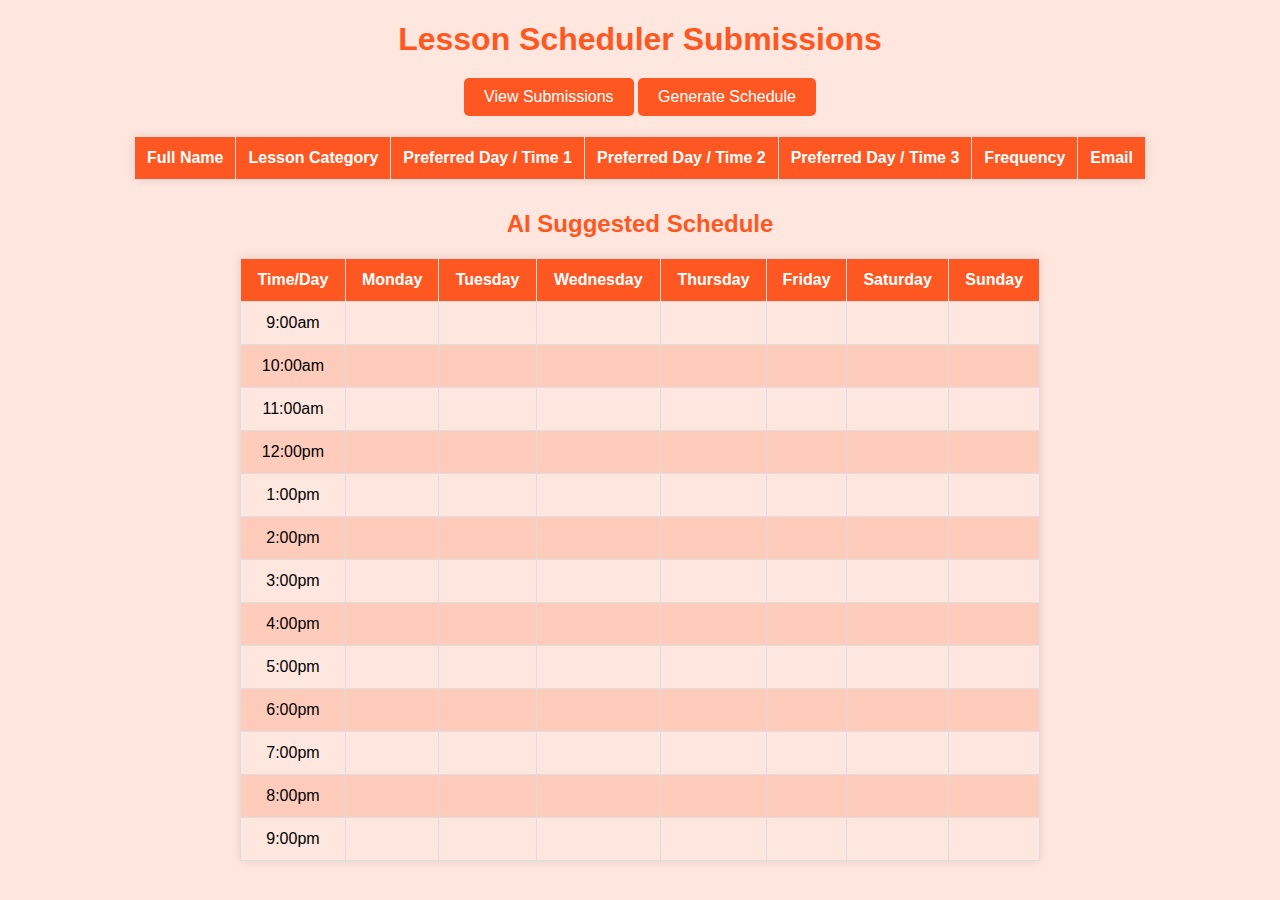
==== index.html @ 8512db7a "Updated style for submission, and suggested schedule. Fixed bugs in index.html, added basic AI sched" ====
<!DOCTYPE html>
<html lang="en">
<head>
    <meta charset="UTF-8">
    <meta name="viewport" content="width=device-width, initial-scale=1.0">
    <title>Lesson Scheduler - View Submissions</title>
    <link rel="stylesheet" href="style.css">
</head>
<body>
    <h1>Lesson Scheduler Submissions</h1>
    <button id="fetchData">View Submissions</button>
    
    <!-- New button to generate schedule -->
    <button id="generateSchedule">Generate Schedule</button>

    <table id="submissionsTable">
        <thead>
            <tr>
                <th>Full Name</th>
                <th>Lesson Category</th>
                <th>Preferred Day / Time 1</th>
                <th>Preferred Day / Time 2</th>
                <th>Preferred Day / Time 3</th>
                <th>Frequency</th>
                <th>Email</th>
            </tr>
        </thead>
        <tbody id="submissionsBody">
            <!-- Data will be inserted here -->
        </tbody>
    </table>

    <!-- New section to display AI suggested schedule -->
    <div id="scheduleDisplay" style="display: block;">
        <h2>AI Suggested Schedule</h2>
        <table id="scheduleTable">
            <thead>
                <tr>
                    <th>Time/Day</th>
                    <th>Monday</th>
                    <th>Tuesday</th>
                    <th>Wednesday</th>
                    <th>Thursday</th>
                    <th>Friday</th>
                    <th>Saturday</th>
                    <th>Sunday</th>
                </tr>
            </thead>
            <tbody>
                <tr><td>9:00am</td><td></td><td></td><td></td><td></td><td></td><td></td><td></td></tr>
                <tr><td>10:00am</td><td></td><td></td><td></td><td></td><td></td><td></td><td></td></tr>
                <tr><td>11:00am</td><td></td><td></td><td></td><td></td><td></td><td></td><td></td></tr>
                <tr><td>12:00pm</td><td></td><td></td><td></td><td></td><td></td><td></td><td></td></tr>
                <tr><td>1:00pm</td><td></td><td></td><td></td><td></td><td></td><td></td><td></td></tr>
                <tr><td>2:00pm</td><td></td><td></td><td></td><td></td><td></td><td></td><td></td></tr>
                <tr><td>3:00pm</td><td></td><td></td><td></td><td></td><td></td><td></td><td></td></tr>
                <tr><td>4:00pm</td><td></td><td></td><td></td><td></td><td></td><td></td><td></td></tr>
                <tr><td>5:00pm</td><td></td><td></td><td></td><td></td><td></td><td></td><td></td></tr>
                <tr><td>6:00pm</td><td></td><td></td><td></td><td></td><td></td><td></td><td></td></tr>
                <tr><td>7:00pm</td><td></td><td></td><td></td><td></td><td></td><td></td><td></td></tr>
                <tr><td>8:00pm</td><td></td><td></td><td></td><td></td><td></td><td></td><td></td></tr>
                <tr><td>9:00pm</td><td></td><td></td><td></td><td></td><td></td><td></td><td></td></tr>
            </tbody>
        </table>
    </div>
    
    <script src="app.js"></script>
</body>
</html>
---- style.css ----
/* General body styling */
body {
    font-family: Arial, sans-serif;
    background-color: #ffe6de;
    margin: 20px;
    text-align: center;
}

/* Header (h1) styling */
h1 {
    color: #ff5722;
    margin-bottom: 20px;
}

/* Header2 (h2) styling */
h2 {
    color: #ff5722;
    margin-bottom: 20px;
}

/* Button styling */
button {
    background-color: #ff5722;
    color: white;
    border: none;
    padding: 10px 20px;
    font-size: 16px;
    cursor: pointer;
    border-radius: 5px;
    margin-bottom: 20px;
    transition: background-color 0.3s ease;
}

button:hover {
    background-color: #fa450e;  /* Slightly darker on hover */
}

/* Table styling */
table {
    margin: 0 auto;
    width: 100%;
    max-width: 800px;
    border-collapse: collapse;
    box-shadow: 0 0 10px rgba(0, 0, 0, 0.1);
    margin-bottom: 30px;
}

/* Styling for both headers and cells */
th, td {
    border: 1px solid #ddd;
    padding: 12px;
    text-align: center;  /* Horizontal centering */
    vertical-align: middle;  /* Vertical centering */
}

/* Header (th) specific styling */
th {
    background-color: #ff5722;
    color: white;
    font-weight: bold;
    vertical-align: middle;  /* Ensure multi-line text is vertically centered */
    white-space: nowrap;  /* Prevent wrapping if possible */
}

/* Alternate row color for better readability */
tr:nth-child(even) {
    background-color: #ffccbc;
}

/* Ensure the table is responsive on smaller screens */
@media (max-width: 600px) {
    table {
        width: 100%;
    }
    th, td {
        font-size: 14px;
        padding: 10px;
    }
}
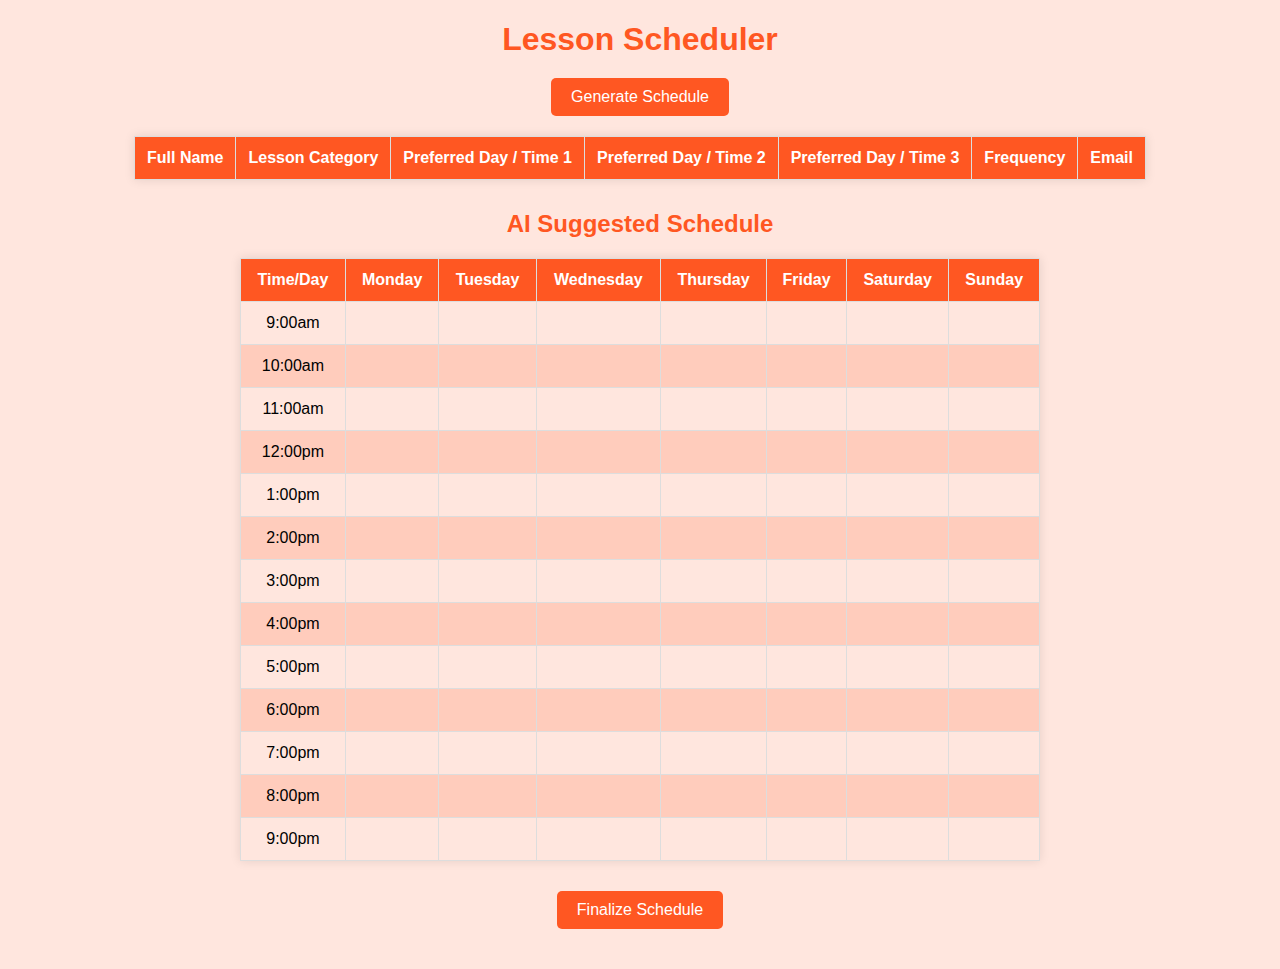
==== commit ed4455d8: "Added finalize schedule button, removed view submissions button, automatically generate submissions " ====
--- a/index.html
+++ b/index.html
@@ -7,10 +7,9 @@
     <link rel="stylesheet" href="style.css">
 </head>
 <body>
-    <h1>Lesson Scheduler Submissions</h1>
-    <button id="fetchData">View Submissions</button>
+    <h1>Lesson Scheduler</h1>
     
-    <!-- New button to generate schedule -->
+    <!-- Button to generate schedule -->
     <button id="generateSchedule">Generate Schedule</button>
 
     <table id="submissionsTable">
@@ -26,7 +25,7 @@
             </tr>
         </thead>
         <tbody id="submissionsBody">
-            <!-- Data will be inserted here -->
+            <!-- Data inserted here -->
         </tbody>
     </table>
 
@@ -62,7 +61,14 @@
                 <tr><td>9:00pm</td><td></td><td></td><td></td><td></td><td></td><td></td><td></td></tr>
             </tbody>
         </table>
+        
+        <!-- Finalize Schedule Button -->
+        <div style="text-align: center; margin-top: 20px;">
+            <button id="finalizeSchedule">Finalize Schedule</button>
+        </div>
     </div>
+
+    
     
     <script src="app.js"></script>
 </body>
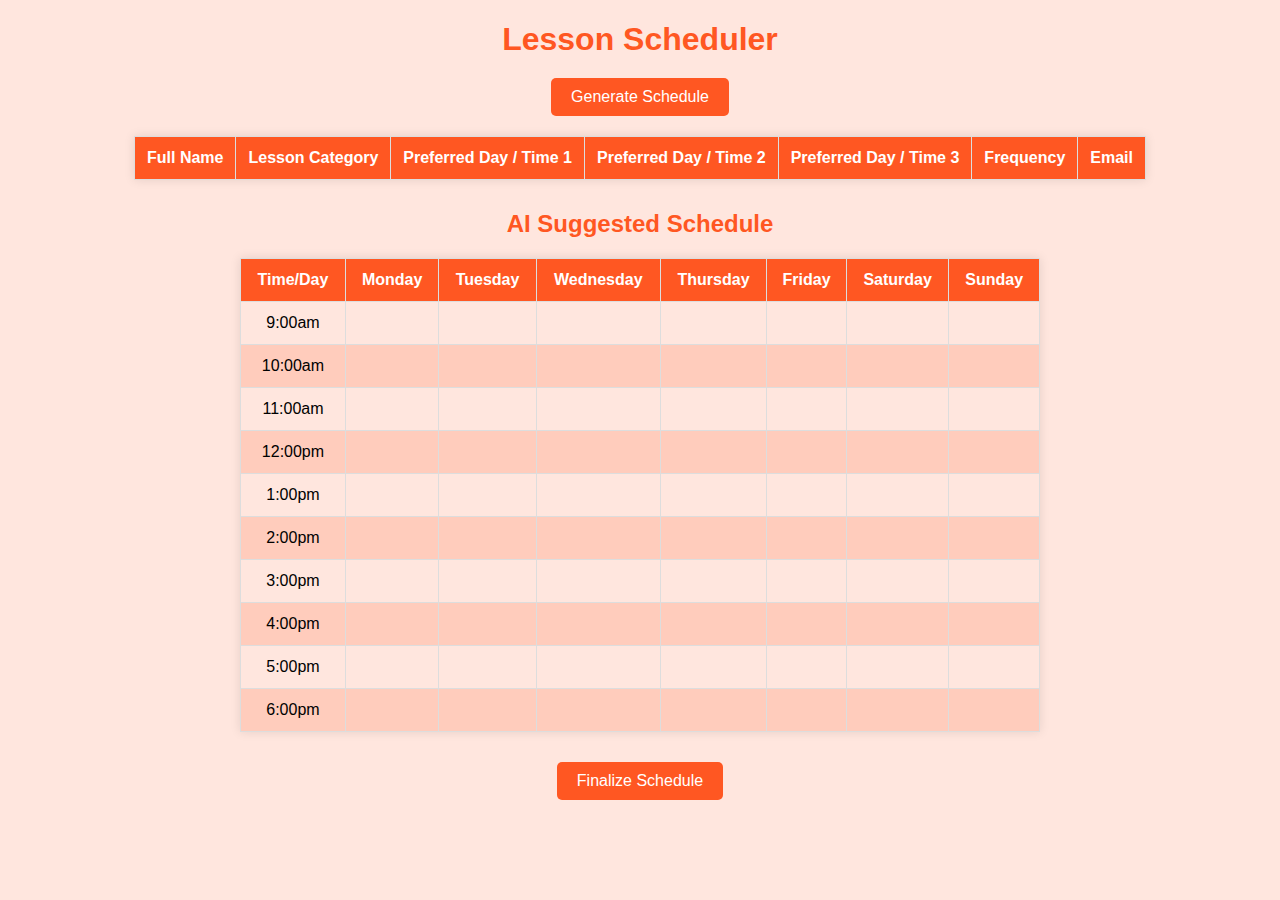
==== commit ae420733: "Updated time range on table to exclude hrs after 6pm" ====
--- a/index.html
+++ b/index.html
@@ -56,9 +56,6 @@
                 <tr><td>4:00pm</td><td></td><td></td><td></td><td></td><td></td><td></td><td></td></tr>
                 <tr><td>5:00pm</td><td></td><td></td><td></td><td></td><td></td><td></td><td></td></tr>
                 <tr><td>6:00pm</td><td></td><td></td><td></td><td></td><td></td><td></td><td></td></tr>
-                <tr><td>7:00pm</td><td></td><td></td><td></td><td></td><td></td><td></td><td></td></tr>
-                <tr><td>8:00pm</td><td></td><td></td><td></td><td></td><td></td><td></td><td></td></tr>
-                <tr><td>9:00pm</td><td></td><td></td><td></td><td></td><td></td><td></td><td></td></tr>
             </tbody>
         </table>
         
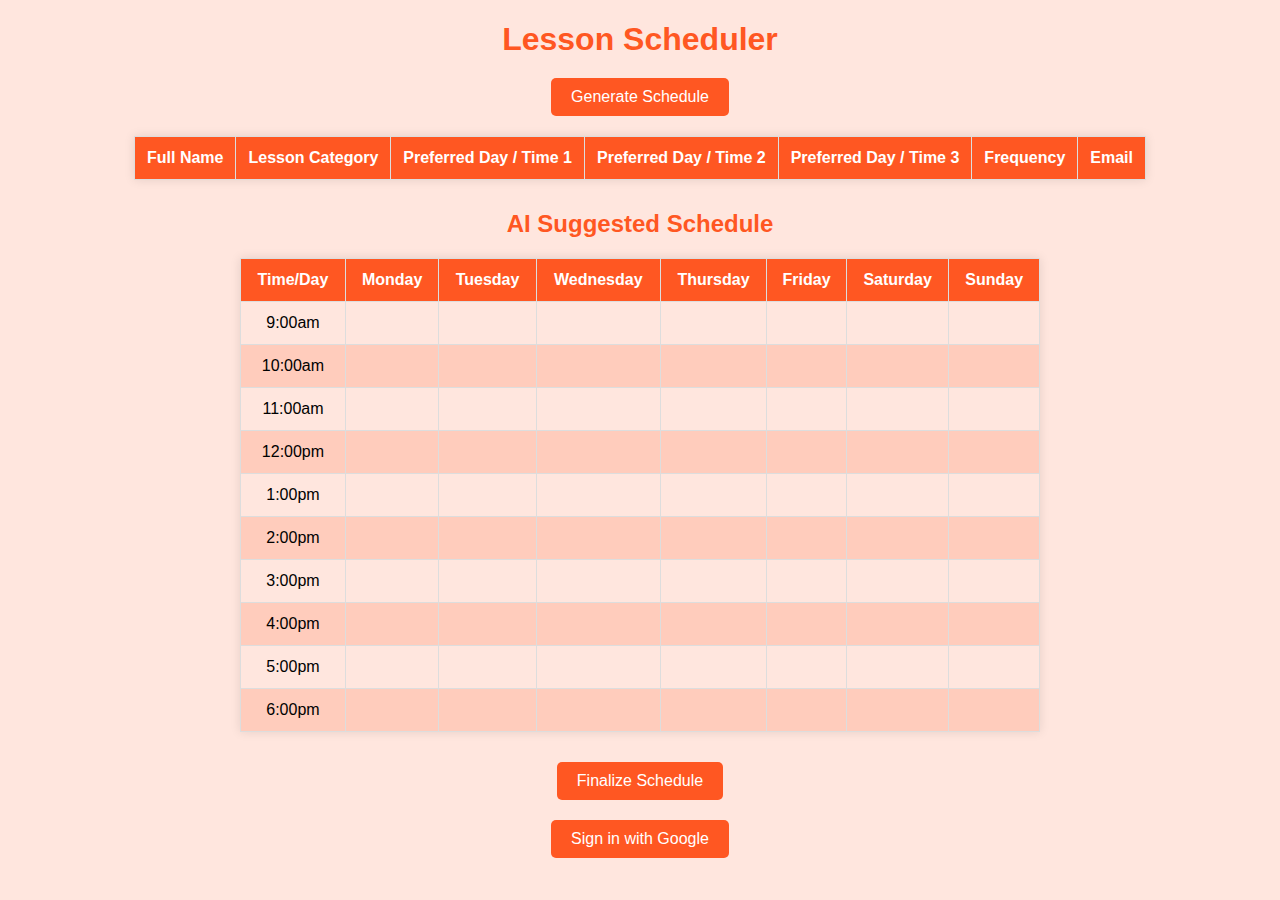
==== commit a524c75d: "Integrated Google APIs: Gmail, Forms, Sheets, Drive" ====
--- a/index.html
+++ b/index.html
@@ -5,6 +5,7 @@
     <meta name="viewport" content="width=device-width, initial-scale=1.0">
     <title>Lesson Scheduler - View Submissions</title>
     <link rel="stylesheet" href="style.css">
+    <link rel="manifest" href="manifest.json">
 </head>
 <body>
     <h1>Lesson Scheduler</h1>
@@ -65,7 +66,9 @@
         </div>
     </div>
 
-    
+    <!-- Google Sign In Button-->
+    <button id="authorizeButton">Sign in with Google</button>
+    <button id="signOutButton" style="display: none;">Sign Out</button>
     
     <script src="app.js"></script>
 </body>
--- a/style.css
+++ b/style.css
@@ -76,4 +76,19 @@
         font-size: 14px;
         padding: 10px;
     }
+}
+
+#scheduleTable td input {
+    width: 100%; /* Make the input field take up the whole cell */
+    padding: 5px; /* Add padding for better appearance */
+    border: none; /* Remove default border */
+    font-size: 16px; /* Set font size for input */
+    text-align: center; /* Center text inside input */
+    box-sizing: border-box; /* Ensure padding doesn't overflow the cell */
+}
+
+/* Add hover effect for editable cells */
+#scheduleTable td:hover {
+    background-color: #f0f0f0; /* Light background when hovering over cells */
+    cursor: pointer; /* Change cursor to indicate interactivity */
 }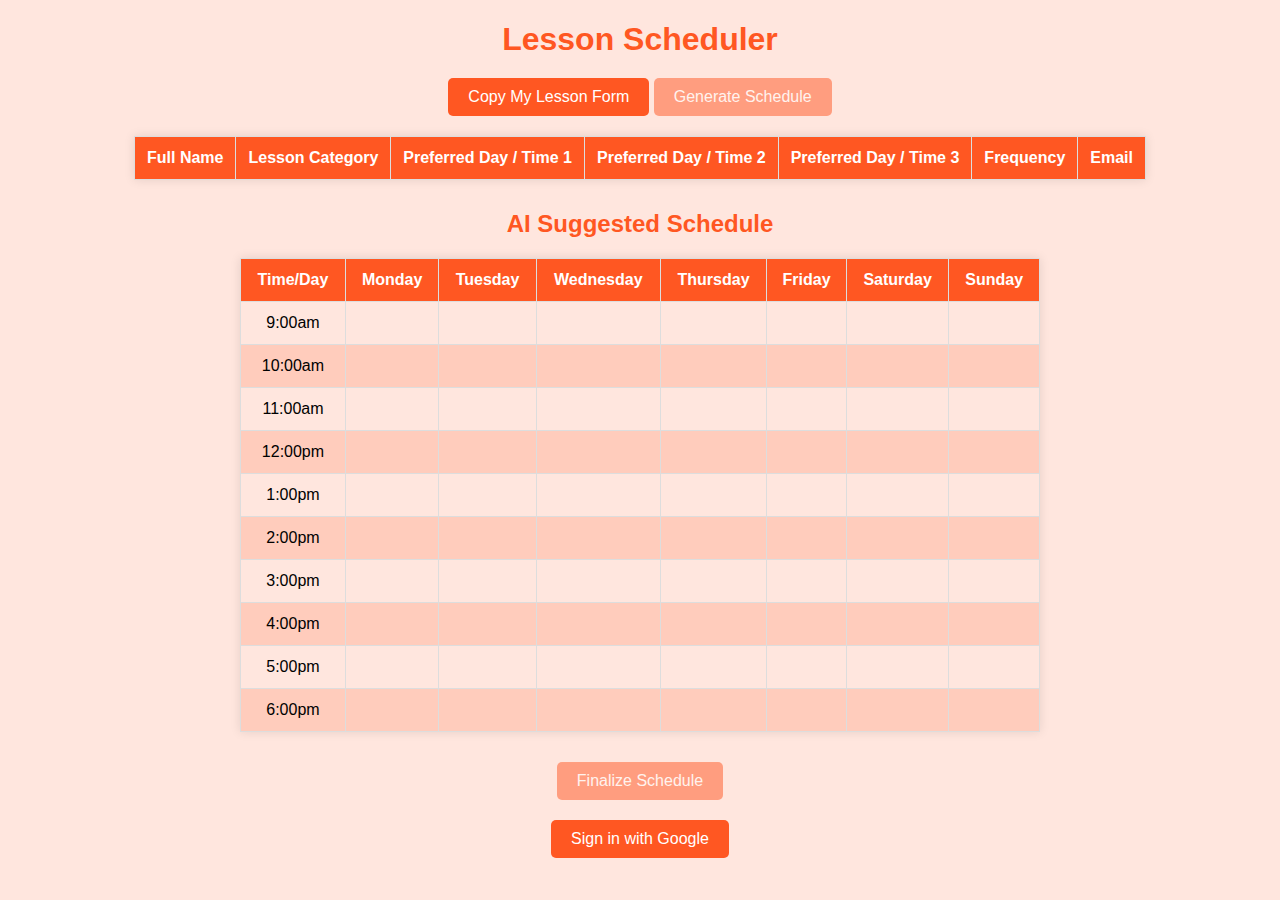
==== commit 492dc44f: "Complete Google OAuth integration, Drive API form copy, and dynamic sheet data fetching" ====
--- a/index.html
+++ b/index.html
@@ -6,12 +6,15 @@
     <title>Lesson Scheduler - View Submissions</title>
     <link rel="stylesheet" href="style.css">
     <link rel="manifest" href="manifest.json">
+    <script src="https://accounts.google.com/gsi/client" async defer></script>
 </head>
 <body>
     <h1>Lesson Scheduler</h1>
     
+    <button id="copyFormBtn">Copy My Lesson Form</button>
+
     <!-- Button to generate schedule -->
-    <button id="generateSchedule">Generate Schedule</button>
+    <button id="generateSchedule" disabled>Generate Schedule</button>
 
     <table id="submissionsTable">
         <thead>
@@ -62,7 +65,7 @@
         
         <!-- Finalize Schedule Button -->
         <div style="text-align: center; margin-top: 20px;">
-            <button id="finalizeSchedule">Finalize Schedule</button>
+            <button id="finalizeSchedule" disabled>Finalize Schedule</button>
         </div>
     </div>
 
@@ -70,6 +73,7 @@
     <button id="authorizeButton">Sign in with Google</button>
     <button id="signOutButton" style="display: none;">Sign Out</button>
     
+    <script src="config.js"></script>
     <script src="app.js"></script>
 </body>
 </html>--- a/style.css
+++ b/style.css
@@ -28,7 +28,7 @@
     cursor: pointer;
     border-radius: 5px;
     margin-bottom: 20px;
-    transition: background-color 0.3s ease;
+    transition: background-color 0.3s ease, opacity 0.3s ease;
 }
 
 button:hover {
@@ -91,4 +91,9 @@
 #scheduleTable td:hover {
     background-color: #f0f0f0; /* Light background when hovering over cells */
     cursor: pointer; /* Change cursor to indicate interactivity */
+}
+
+button:disabled {
+    opacity: 0.5;
+    cursor: not-allowed;
 }